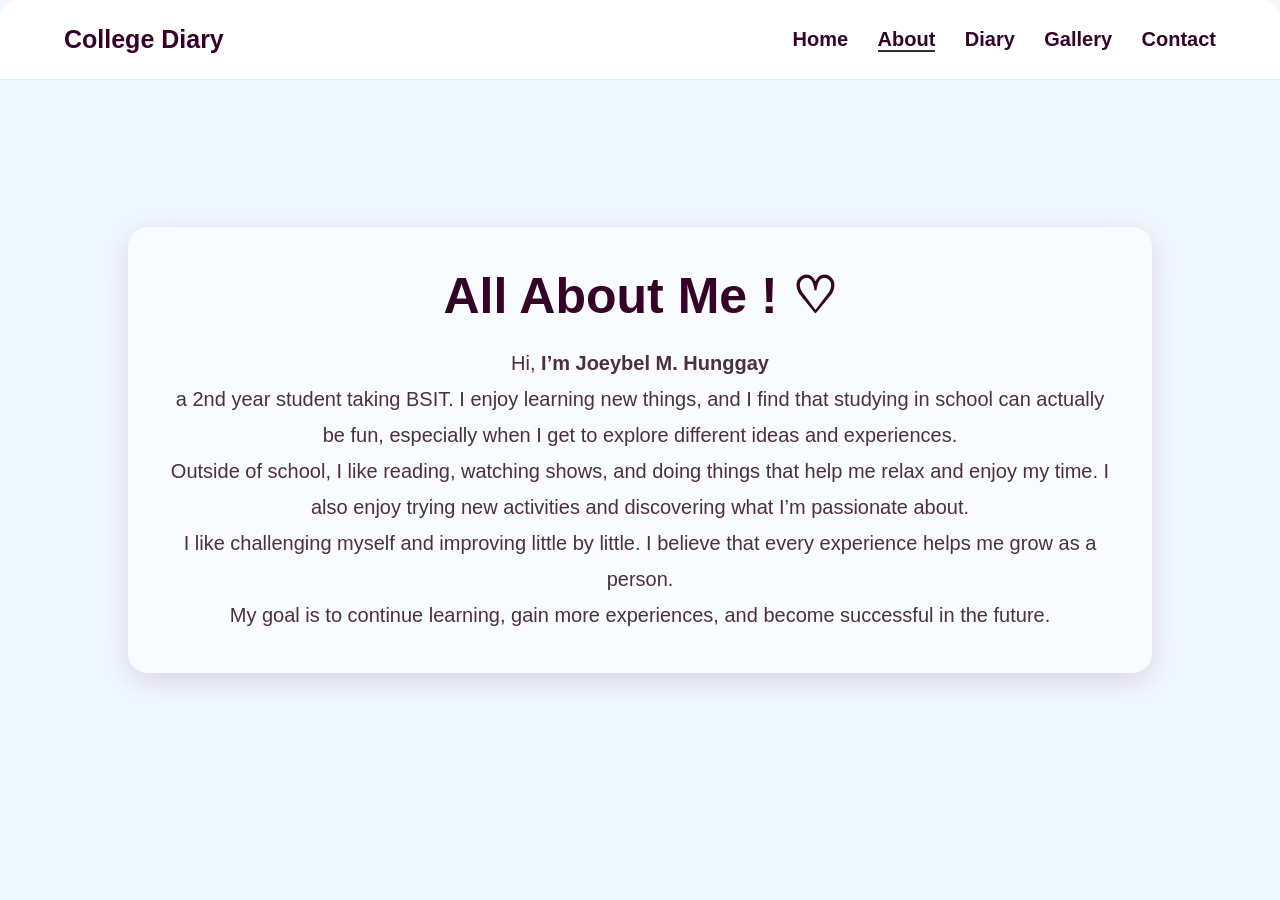
==== about.html @ e8c74582 "Add files via upload" ====
<!DOCTYPE html>
<html lang="en">
<head>
    <meta charset="UTF-8">
    <meta name="viewport" content="width=device-width, initial-scale=1.0">
    <title>About Me</title>
            <link rel="stylesheet" href="style.css">
</head>
<body>
        <header> 
            <a href="#" class="title">College Diary</a> 
 
            <nav class="navbar"> 
                <a href="home.html">Home</a> 
                <a href="about.html" class="active">About</a>
                <a href="diary.html">Diary</a> 
                <a href="gallery.html">Gallery</a> 
                <a href="contact.html">Contact</a> 
            </nav> 
        </header> 

    <section class="about-section">
        <div class="about-box">
            <h1 class="about-head">All About Me ! ♡</h1>
            <p class="about-text">Hi, <b>I’m Joeybel M. Hunggay</b> <br> a 2nd year student taking BSIT. I enjoy learning new things, and I find that studying in school can actually be fun, especially when I get to explore different ideas and experiences. <br>  Outside of school, I like reading, watching shows, and doing things that help me relax and enjoy my time. I also enjoy trying new activities and discovering what I’m passionate about.<br>I like challenging myself and improving little by little. I believe that every experience helps me grow as a person. <br> My goal is to continue learning, gain more experiences, and become successful in the future.</p>
        </div>
    </section>
</body>
</html>
---- style.css ----
* {
    margin: 0;
    padding: 0;
    box-sizing: border-box;
    font-family: "Poppins", sans-serif;
}

body {
    background-color: aliceblue;
}

/* =====================
        HEADER
===================== */
header {
    position: absolute;
    width: 100%;
    padding: 25px 5%;
    display: flex;
    justify-content: space-between;
    align-items: center;
    background-color: white;
    border-top-left-radius: 18px;
    border-top-right-radius: 18px;
    border-bottom: 1px solid rgb(222, 236, 248);
}

.title {
    font-size: 25px;
    color: #360328;
    text-decoration: none;
    font-weight: 600;
    font-family: 'Century Gothic', sans-serif;
}

.navbar a {
    font-size: 20px;
    color: #360328;
    text-decoration: none;
    font-weight: bold;
    margin-left: 25px;
    border-bottom: 2px solid transparent;
    transition: .5s;
    font-family: 'Century Gothic', sans-serif;
}

.navbar a:hover,
.navbar a.active {
    border-color: #3e253e;
}

/* =====================
   HOME PAGE
===================== */
.intro {
    display: flex;
    justify-content: space-between;
    align-items: center; 
    height: 100vh;
    padding: 0 5%;
}

.info h1 {
    font-size: 40px;
    line-height: 1;
    color: black;
    font-weight: bolder;
    font-family: 'Century Gothic', sans-serif;
}

.info h2 {
    font-size: 70px;
    color: #857e7b;
    font-weight: bold;
    font-family: 'Century Gothic', sans-serif;
}

.profile {
    display: flex;
    align-items: center;
    justify-content: flex-end;
}

.profile img {
    width: 800px;
}

/* =====================
   ABOUT PAGE
===================== */
.about-section {
    height: 100vh;
    display: flex;
    justify-content: center;
    align-items: center;
}
.about-box {
    max-width: 80%;
    display: block;
    background: rgba(255, 255, 255, 0.6);
    border-radius: 20px;
    padding: 40px; 
    box-shadow: 0 8px 30px rgba(100, 0, 60, 0.15);
    text-align: center;
}

.about-head {
    font-size: 50px;
    color: #360328;
    font-family: 'Century Gothic', sans-serif;
    margin-bottom: 20px;
}

.about-text {
    font-size: 20px;
    color: #4a3040;
    line-height: 1.8;
    max-width: 100%; 
}

/* =====================
   DIARY PAGE
===================== */
.diary-section {
    padding-top: 120px;
}

.diary-box {
    max-width: 70%;
    margin: 0 auto;
    padding: 30px;
    background-color: white;
    border-radius: 10px;
}

.diary-box h1 {
    color: #360328;
    font-size: 35px;
    font-family: 'Century Gothic', sans-serif;
    text-align: center;
    margin-bottom: 20px;
}

.content {
    background-color: #ebf6ff;
    padding: 15px;
    border-radius: 8px;
    margin-bottom: 15px;
    border: 1px solid rgb(203, 230, 253);

}

.content p {
        font-size: 18px;
        color: #360328;
        font-family: 'Century Gothic', sans-serif;
}
/* =====================
   GALLERY PAGE
===================== */
.gallery-section {
    padding-top:135px;
    display: flex;
    justify-content: center;
    align-items: center;
}

.gallery-box {
    max-width: 80%;
    background: rgba(255, 255, 255, 0.6);
    border-radius: 20px;
    padding: 60px; 
    box-shadow: 0 8px 30px rgba(100, 0, 60, 0.15);
    text-align: center;
}

/* =====================
   CONTACT PAGE
===================== */
.contact-section {
    display: flex;
    align-items: center;
    justify-content: center;
    min-height: 100vh;
    padding: 160px 5% 40px;
}
 
.contact-box {
    background: rgba(255, 255, 255, 0.6);
    border-radius: 20px;
    padding: 50px 60px;
    box-shadow: 0 8px 30px rgba(100, 0, 60, 0.15);
    max-width: 550px;
    width: 100%;
    text-align: center;
}
 
.contact-box h1 {
    font-size: 36px;
    color: #360328;
    font-family: 'Century Gothic', sans-serif;
    margin-bottom: 10px;
}
 
.contact-box p {
    font-size: 15px;
    color: #5a4050;
    margin-bottom: 30px;
}
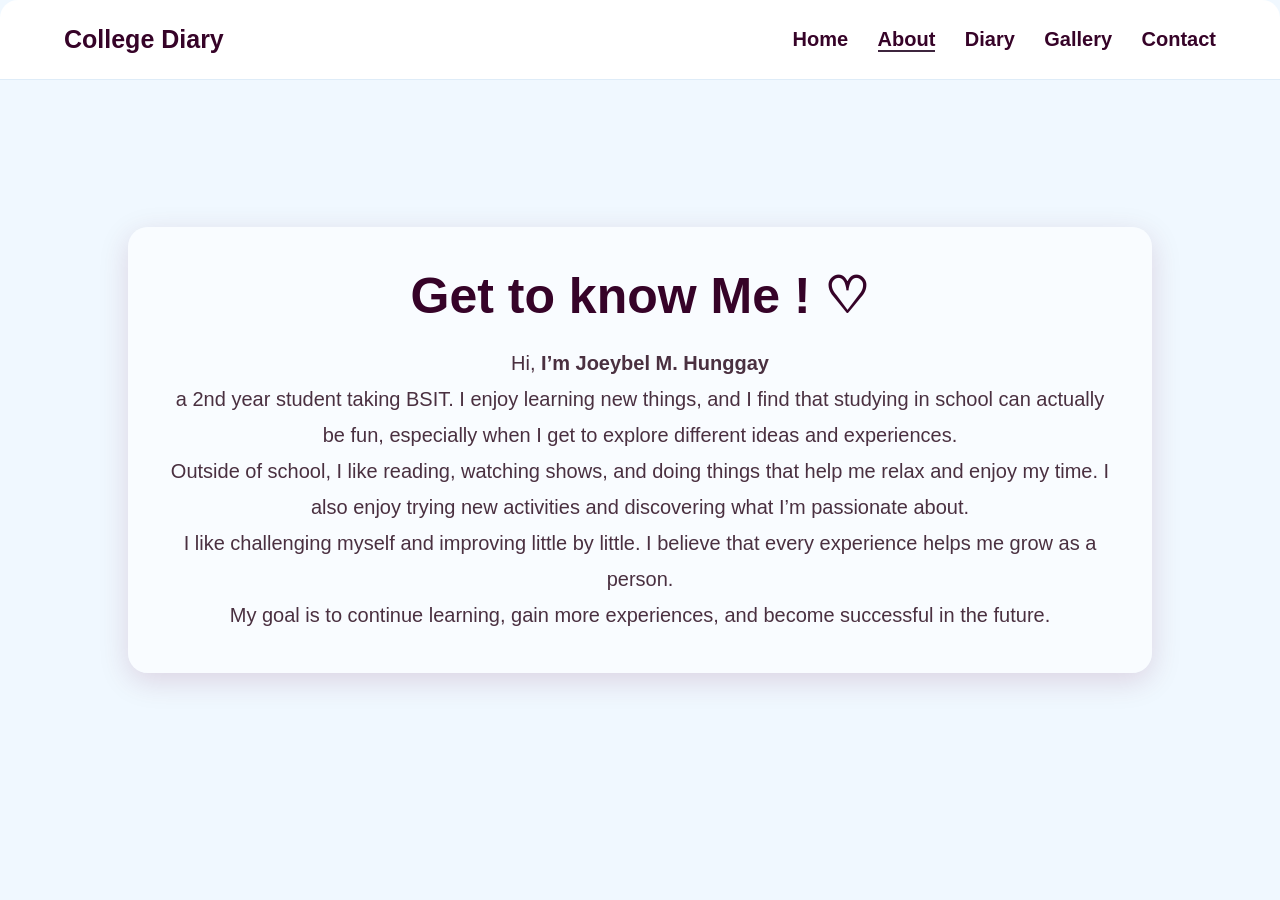
==== commit d31dcbe1: "Update about.html" ====
--- a/about.html
+++ b/about.html
@@ -21,9 +21,9 @@
 
     <section class="about-section">
         <div class="about-box">
-            <h1 class="about-head">All About Me ! ♡</h1>
+            <h1 class="about-head">Get to know Me ! ♡</h1>
             <p class="about-text">Hi, <b>I’m Joeybel M. Hunggay</b> <br> a 2nd year student taking BSIT. I enjoy learning new things, and I find that studying in school can actually be fun, especially when I get to explore different ideas and experiences. <br>  Outside of school, I like reading, watching shows, and doing things that help me relax and enjoy my time. I also enjoy trying new activities and discovering what I’m passionate about.<br>I like challenging myself and improving little by little. I believe that every experience helps me grow as a person. <br> My goal is to continue learning, gain more experiences, and become successful in the future.</p>
         </div>
     </section>
 </body>
-</html>+</html>
--- a/style.css
+++ b/style.css
@@ -82,7 +82,7 @@
 }
 
 .profile img {
-    width: 800px;
+    width: 600px;
 }
 
 /* =====================
